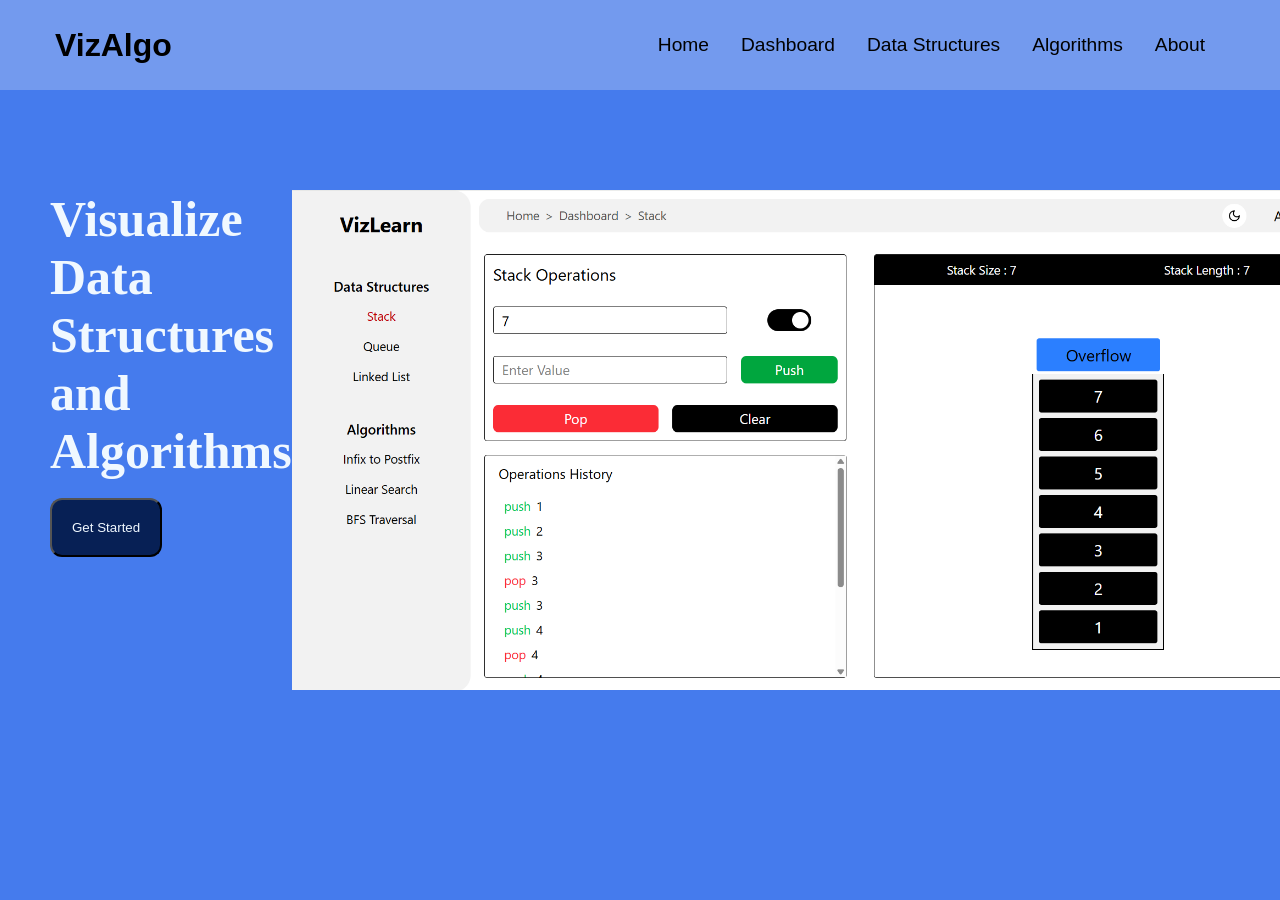
==== Day-3/website.html @ d35072a2 "Day-3 Completed" ====
<!DOCTYPE html>
<html lang="en">

<head>
    <meta charset="UTF-8">
    <meta name="viewport" content="width=device-width, initial-scale=1.0">
    <title>VizAlgo</title>
    <link rel="stylesheet" href="website-design.css">
</head>

<body>
    <div class="container">
        <div class="nav">
            <!-- <h1>Prudania MedicAlgo</h1> -->
            <h1>VizAlgo</h1>
            <div class="menu">
                <a href="">Home</a>
                <a href="">Dashboard</a>
                <a href="">Data Structures</a>
                <a href="">Algorithms</a>
                <a href="">About</a>
            </div>
        </div>
        <div class="main">
            <div class="hero">
                <h1>Visualize Data Structures and Algorithms</h1>
                <br><button type="button " >Get Started</button>
            </div>
        
        <img src="introImg.6780c3a1.png"  height=600px alt=""></div>
    </div>

</body>

</html>
---- Day-3/website-design.css ----
*{
    padding: 0;
    margin: 0;
    box-sizing: border-box;
}
.container{
    height: 100vh;
    width: 100vw;
    background-color: rgb(69,123,237);
}
.nav{
    height: 10%;
    background-color:rgb(115,154,238);
    display: flex;
    align-items:center;
    justify-content:space-between;
    padding:35px 55px;
}
.nav h1{
font-family:Arial, Helvetica, sans-serif ;
font-weight: 700;
}

.nav a{
    text-decoration: none;
    color:black;
    font-family: Arial, Helvetica, sans-serif;
    padding-left: 8px;
    padding-right: 20px;
    font-size:larger;
}
.hero h1{
    color: aliceblue;
    font-size: 50px;
    
}
.hero button{
    background-color: #072055;
    color: aliceblue;
    padding: 20px;
    border-radius: 12px;
}
.main{
display: flex;
justify-content: space-between;
padding: 100px 50px;
}
img{
    height:500px;
}
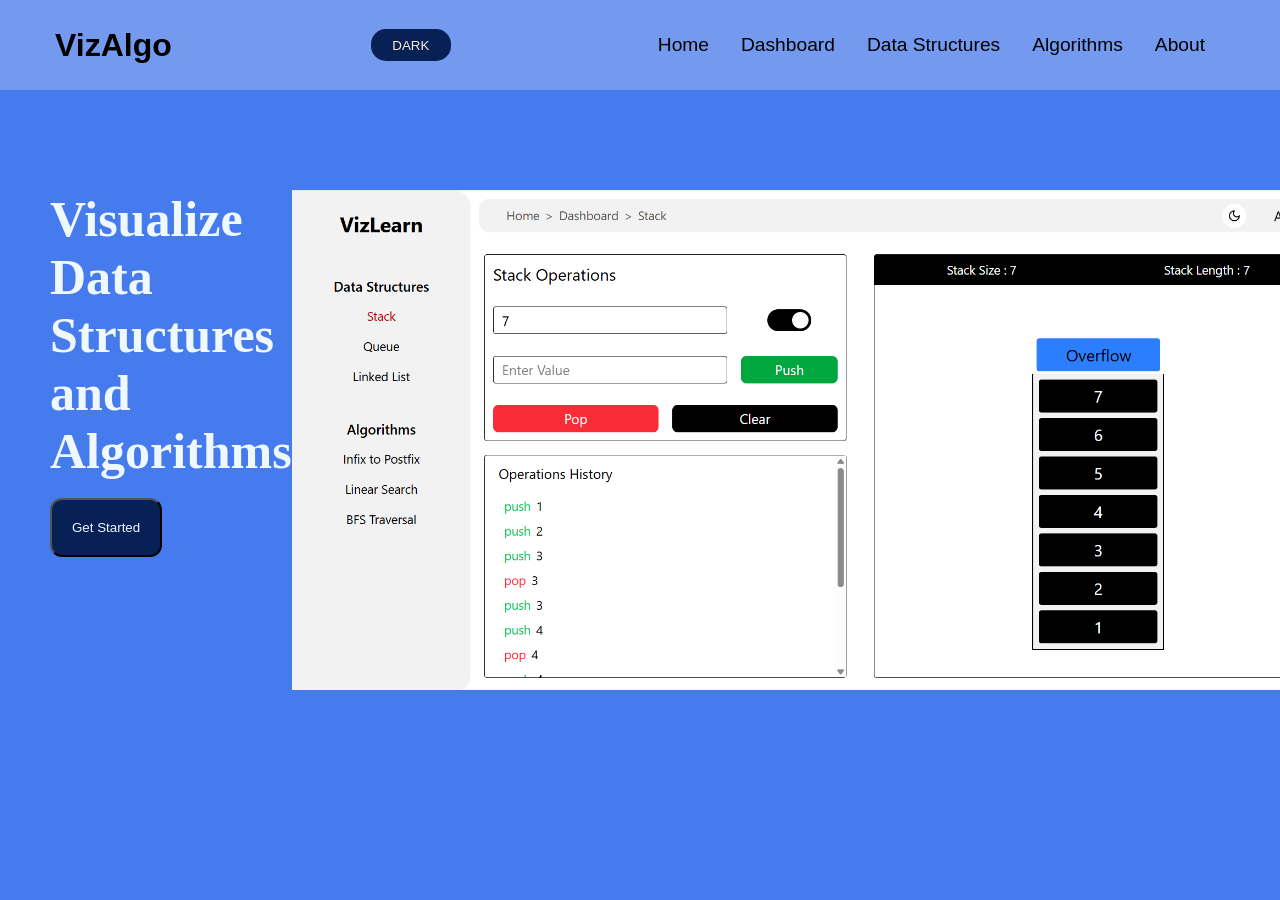
==== commit 595544c7: "Day 2 change" ====
--- a/Day-3/website.html
+++ b/Day-3/website.html
@@ -13,6 +13,7 @@
         <div class="nav">
             <!-- <h1>Prudania MedicAlgo</h1> -->
             <h1>VizAlgo</h1>
+            <button class="switch"> DARK  </button>
             <div class="menu">
                 <a href="">Home</a>
                 <a href="">Dashboard</a>
--- a/Day-3/website-design.css
+++ b/Day-3/website-design.css
@@ -10,6 +10,7 @@
 }
 .nav{
     height: 10%;
+    width:100%;
     background-color:rgb(115,154,238);
     display: flex;
     align-items:center;
@@ -47,4 +48,18 @@
 }
 img{
     height:500px;
-}+}
+.switch{
+    color: antiquewhite;
+    display: flex;
+    align-items: center;
+    width: 5rem;
+    height: 2rem;
+    justify-content: space-evenly;
+    padding: 5px 10px;
+    border: none;
+    outline: none;
+    background-color: #072055;
+    border-radius: 15px;
+    cursor: pointer;
+}
